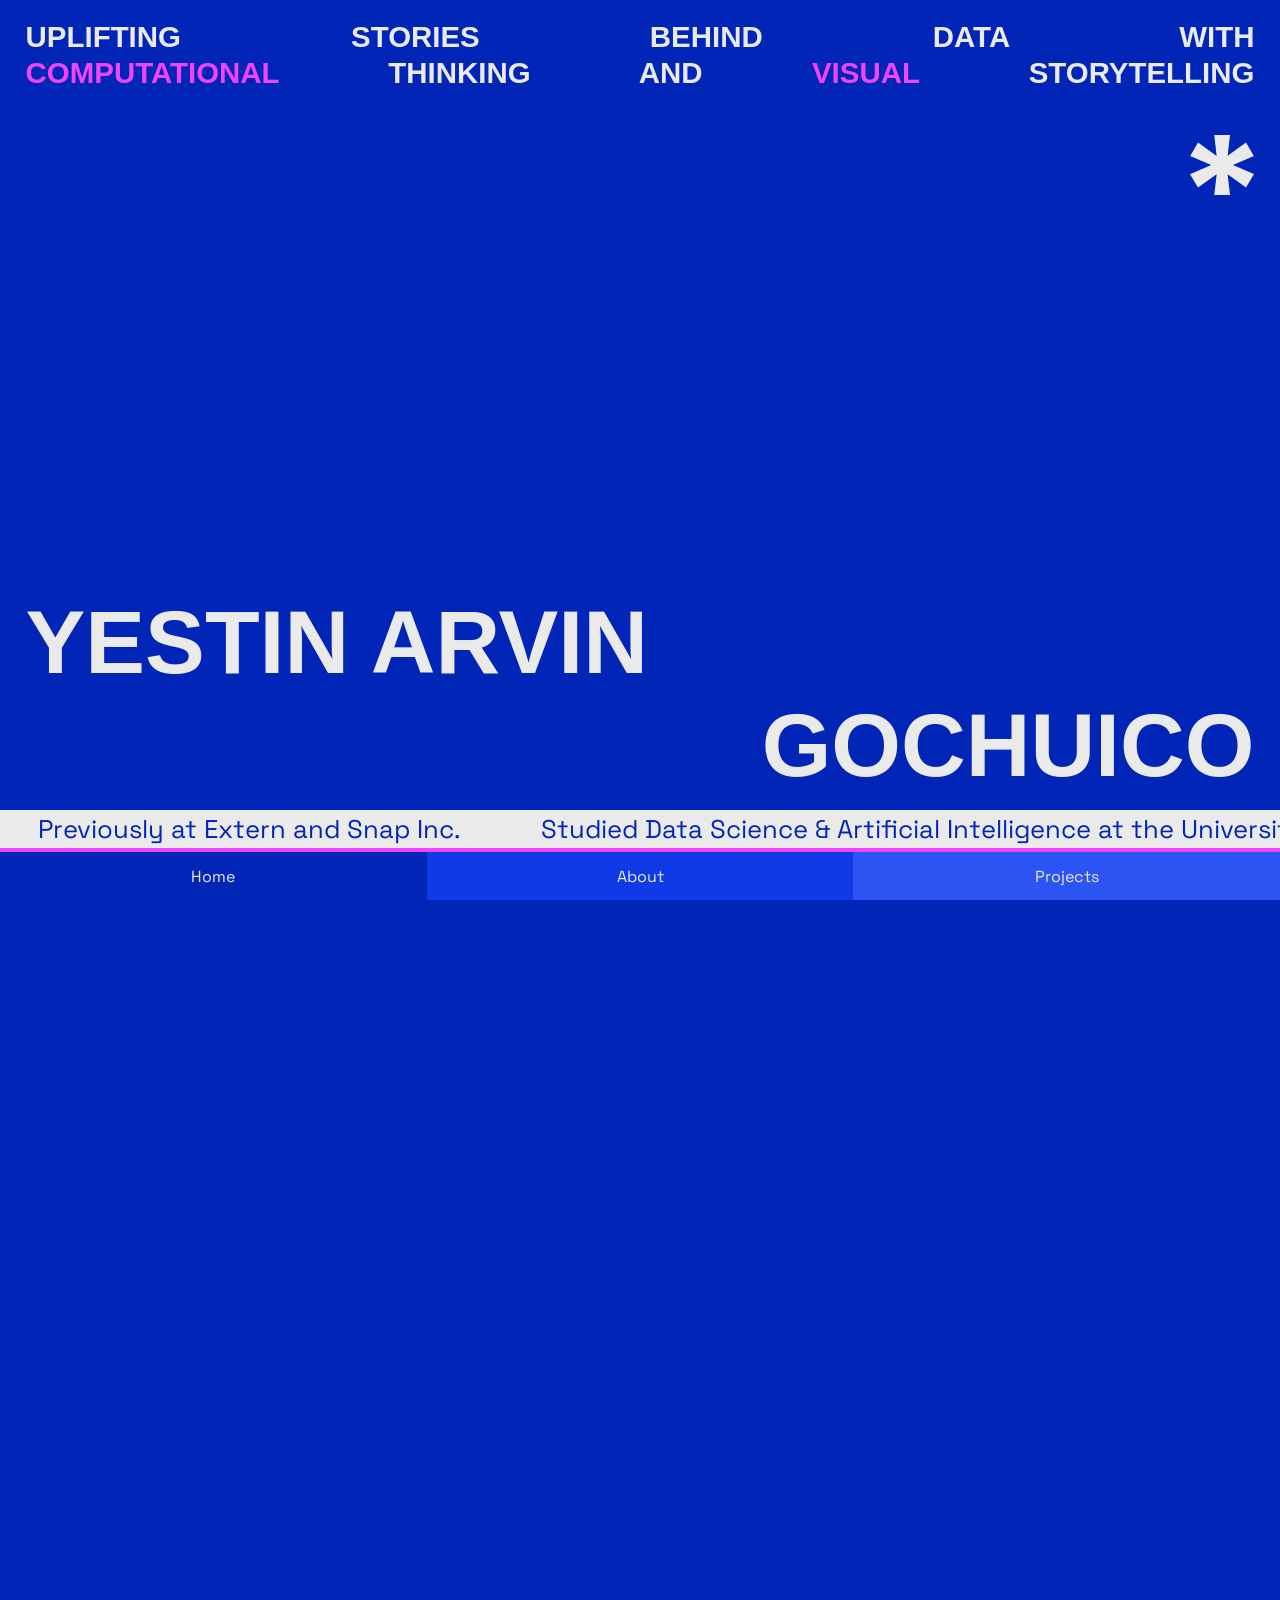
==== index.html @ 8c77055b "updated portfolio" ====
<!DOCTYPE html>
<html lang="en">
<head>
    <meta charset="UTF-8">
    <meta name="viewport" content="width=device-width, initial-scale=1.0">
    <title>Yestin Arvin Gochuico - Information Designer</title>
    <link rel="stylesheet" href="css/style-index.css">

    <!-- libraries & embeds -->
    <script src="https://cdnjs.cloudflare.com/ajax/libs/p5.js/1.11.1/p5.js"></script>
    <script src="https://cdnjs.cloudflare.com/ajax/libs/p5.js/1.11.1/addons/p5.sound.min.js"></script>
    <link rel="preconnect" href="https://fonts.googleapis.com">
    <link rel="preconnect" href="https://fonts.gstatic.com" crossorigin>
    <link href="https://fonts.googleapis.com/css2?family=Space+Grotesk:wght@300..700&family=Staatliches&family=Syncopate:wght@400;700&display=swap" rel="stylesheet">
    
    <!-- scripts -->
    <script src="js/background.js"></script>
    <script src="js/landing-height.js"></script>
    <script src="js/scroll-timing.js"></script>
    
    <!-- favicon -->
    <link rel="icon" type="image/svg+xml" href="logos/favicon.png">
</head>
<body>
    <div id="bg-overlay"></div>
    <div class="hero" id="hero">
        <header>
            <div class="header-text">
                <div class="header-line">Uplifting Stories Behind Data With</div>
                <div class="header-line"><span class="header-keyword"  id="computational">Computational</span> Thinking and <span class="header-keyword" id="visual">Visual</span> Storytelling</div>
            </div>
        </header>

        <div id="landing">
            <div id="canvas-container"></div>
            <img src="logos/asterisk.svg" alt="logo" class="logo-top-right">
            <div class="overlay-text">
                <div class="overlay-line" id="overlay-line-1">Yestin Arvin</div>
                <div class="overlay-line" id="overlay-line-2">Gochuico</div>
            </div>
          </div>
        
        <div id="scrolling">
            <div class="scrolling-text">
                <div class="inner">
                <span>Previously at Extern and Snap Inc.</span>
                <span>Studied Data Science & Artificial Intelligence at the University of Miami</span>
                <span>Previously at Extern and Snap Inc.</span>
                <span>Studied Data Science & Artificial Intelligence at the University of Miami</span>
                </div>
            </div>
          </div>
        
        <nav>
            <a href="#hero" class="nav-home">Home</a>
            <a href="#about" class="nav-about">About</a>
            <a href="#projects" class="nav-projects">Projects</a>
        </nav>
    </div>

    <section class="about" id="about">
        <div class="about-wrapper">
          <div class="about-text-block">
            <p>
              As a <span class="underline"><strong>humanist technologist</strong></span> specializing in <strong><span class="underline">Information Design</span></strong>, I’m interested in understanding how to communicate stories behind data with an interdisciplinary lens through formats within and beyond <span class="underline"><strong>Infographics</strong></span> and <span class="underline"><strong>Data Visualization</strong></span>.
            </p></br>
            <p class="go-to-contact">
                <strong>If you want to work with me, let me know!</strong>
                <a href="#contact" class="go-to-contact-link">
                  <img src="logos/arrow-violet.svg" alt="arrow" class="go-to-contact-arrow">
                </a>
              </p><br><br><hr><br>
          </div>
          <div class="tools-line">
            <h2>TOOLS</h2><br>
            <p>
              R • Python • Excel • ArcGIS • Adobe Illustrator • Figma • HTML • CSS • JS • Lens Studio • Unity • Git
            </p><br><br><hr><br>
          </div>
          <div class="honors-line">
            <h2>AWARDS</h2><br>
            <p>
                Visual Discovery Conference 2025 - Student Award<br>
                2024 Snap AR Lens Fest Awards - Finalist<br>
                2024 US Snap AR Lens Challenge - 3rd Place
            </p>
          </div>
        </div>
        <img src="logos/asterisk.svg" alt="asterisk" class="about-asterisk">
    </section>

    <section class="projects" id="projects">
        <div class="projects-content">
        <h1>
            PROJECTS 
            <!--
            <span id="projects-archive">
                <a href="projects/archive.html" class="projects-archive-link">
                ARCHIVE
                <img src="logos/arrow-violet.svg" alt="arrow" class="prj-arrow">
                </a>
            </span>
            -->
            </h1>
         <!-- start of wrapper -->
         <div class="project-item">
          <div class="project-img">
              <img src="images/benajah.png" alt="project preview">
          </div>
          <div class="project-text">
            <p class="project-date">Class Project – 2025</p>
            <h2 class="project-name">Visualizing Historical Immigration with NLP</h2>
            <p class="project-desc">
              A map timeline and text analysis of Benajah Jay Antrim’s written and visual
              journal aims to recognize his contribution to knowledge about Mexico’s socio
              historical, natural, and physical characteristics during the California gold rush.
              Made with ArcGIS StoryMaps, D3.js, and R. This project is one of the winners of the Student Poster
              Competition at the Visual Discovery Conference 2025.
            </p>
            <a href="https://storymaps.arcgis.com/stories/d84fce3ec1204932b0cea3f290bc6e8e" target="_blank" class="project-link">
              SEE MORE
              <img src="logos/arrow-blue.svg" alt="arrow" class="prj-item-arrow">
            </a>              
          </div>
        </div>

        <div class="project-item">
          <div class="project-img">
              <img src="images/gender-gap.png" alt="project preview">
          </div>
          <div class="project-text">
            <p class="project-date">Class Project – 2025</p>
            <h2 class="project-name">Gender Gap in Car Safety Explainer</h2>
            <p class="project-desc">
              A visual and data graphics, using data from the US Department of Transportation,
              illustrates the gender-related data bias and design blunders in car safety testing
              that puts women in greater harm than men involved in a car crash across different types.
              Made with Adobe Illustrator, Excel, and R.
            </p>
            <a href="projects/gender-gap-full.jpg" target="_blank" class="project-link">
              SEE MORE
              <img src="logos/arrow-blue.svg" alt="arrow" class="prj-item-arrow">
            </a>              
          </div>
        </div>

        <div class="project-item">
          <div class="project-img">
              <img src="images/china.png" alt="project preview">
          </div>
          <div class="project-text">
            <p class="project-date">Class Project – 2025</p>
            <h2 class="project-name">Clustering South China Sea Hostile Incidents</h2>
            <p class="project-desc">
              By analyzing data from the South China Sea Data Initiative, these geospatial graphics
              reveal the density and clustering of China-related hostile incidents in the area compared to
              China’s nine-dash line claim and each ASEAN country's exclusive economic zone.
              Made with Adobe Illustrator, ArcGIS, and R.
            </p>
            <a href="projects/south-china-sea-hostile-incidents.png" target="_blank" class="project-link">
              SEE MORE
              <img src="logos/arrow-blue.svg" alt="arrow" class="prj-item-arrow">
            </a>              
          </div>
        </div>

        <div class="project-item">
          <div class="project-img">
              <img src="images/sdg.gif" alt="project preview">
          </div>
          <div class="project-text">
            <p class="project-date">Class Project – 2025</p>
            <h2 class="project-name">Sustainable Development Goals Index Tracker</h2>
            <p class="project-desc">
              The Sustainable Development Goals (SDG) Index Tracker uses a 3D globe choropleth
              map to track all countries' progress towards the SDG for each goal and by year. The
              United Nations calculates the index by aggregating various demographic measures
              of a specific country. Made with R and Globe.GL.
            </p>
            <a href="https://nyctar.github.io/cim343-project-3/" target="_blank" class="project-link">
              SEE MORE
              <img src="logos/arrow-blue.svg" alt="arrow" class="prj-item-arrow">
            </a>              
          </div>
        </div>

        <div class="project-item">
          <div class="project-img">
              <img src="images/music.gif" alt="project preview">
          </div>
          <div class="project-text">
            <p class="project-date">Class Project – 2025</p>
            <h2 class="project-name">Music Visualizer in 3D</h2>
            <p class="project-desc">
              Music Visualizer is a web application that uses the Fast Fourier transform function in
              p5.js to get the amplitude and frequency of an audio file. The visualization works by
              distinctly parameter mapping these values to the scale, background color, sphere
              color, and number of spheres in a 3D grid. Made with p5.js.
            </p>
            <a href="https://nyctar.github.io/cim343-project-2/" target="_blank" class="project-link">
              SEE MORE
              <img src="logos/arrow-blue.svg" alt="arrow" class="prj-item-arrow">
            </a>              
          </div>
        </div>

        <div class="project-item">
          <div class="project-img">
              <img src="images/bluesky.png" alt="project preview">
          </div>
          <div class="project-text">
            <p class="project-date">Class Project – 2025</p>
            <h2 class="project-name">Investigating the Sentiment Change of Bluesky Posts Based on Time</h2>
            <p class="project-desc">
                I explored the variation in VADER sentiment of Bluesky social media posts based on
                time, specifically, the time of day (Morning, Afternoon, Evening, Night) and weekday
                (Monday to Sunday). Using non-parametric statistical tests (Kruskal-Wallis and
                Wilcoxon), the results revealed significant differences in sentiment in the time of day group.
            </p>
            <a href="https://nyctar.github.io/apy313-data-practical/" target="_blank" class="project-link">
              SEE MORE
              <img src="logos/arrow-blue.svg" alt="arrow" class="prj-item-arrow">
            </a>              
          </div>
        </div>
        
          <div class="project-item">
            <div class="project-img">
                <img src="images/yonsei.png" alt="project preview">
            </div>
            <div class="project-text">
              <p class="project-date">Yonsei Space & Design IT Lab – 2024</p>
              <h2 class="project-name">Architectural Visualization with AI</h2>
              <p class="project-desc">
                During my research internship at Yonsei University, Seoul, South Korea, I
                co-authored a research paper with a team of 7 about a new approach in preparing
                text-image data pairs used for training Stable Diffusion models to improve generated
                architectural visualization renderings. IEEE published the paper after acceptance at
                the 2024 IEEE MIT Undergraduate Research Technology Conference.
              </p>
              <a href="https://ieeexplore.ieee.org/document/10937567" target="_blank" class="project-link">
                SEE MORE
                <img src="logos/arrow-blue.svg" alt="arrow" class="prj-item-arrow">
              </a>              
            </div>
          </div>

          <div class="project-item">
            <div class="project-img">
                <img src="images/snap.gif" alt="project preview">
            </div>
            <div class="project-text">
              <p class="project-date">Snap Inc. – 2024</p>
              <h2 class="project-name">Views of Stonewall AR</h2>
              <p class="project-desc">
                Views of Stonewall is a Custom Location AR lens focused on the heritage of the
                Stonewall Inn and the 1969 Stonewall Riots. Using AR as a medium of protest,
                the AR lens aims to uplift transgender women who face marginalization and
                erasure to this day. Snap Inc. selected it as a finalist for the Best Artistic Lens
                category of Snap AR’s 2024 Lens Fest Awards.
              </p>
              <a href="projects/snap.html" class="project-link">
                SEE MORE
                <img src="logos/arrow-blue.svg" alt="arrow" class="prj-item-arrow">
              </a>              
            </div>
          </div>

          <div class="project-item">
            <div class="project-img">
                <img src="images/machine.jpeg" alt="project preview">
            </div>
            <div class="project-text">
              <p class="project-date">Class Project – 2024</p>
              <h2 class="project-name">Building Scene Level Image Classification</h2>
              <p class="project-desc">
                I used CNNs to categorize building scene level images, achieving 86% test accuracy with a
                traditional CNN model and 93% with a transfer learning model after fine-tuning.
                The process included data augmentation, class weights, and callbacks for the model
                with GradCAM for result interpretability. Made with Python (Tensorflow).
              </p>
              <a href="https://colab.research.google.com/drive/1myNQxwbaN9cFEpQCfKnTLxwIXRPsmbAj?usp=sharing" target="_blank" class="project-link">
                SEE MORE
                <img src="logos/arrow-blue.svg" alt="arrow" class="prj-item-arrow">
              </a>              
            </div>
          </div>
          <!-- end of wrapper -->
        </div>
    </section>

    <footer id="contact" class="footer">
        <div class="footer-left">
          <p>Let's talk!</p>
          <p class="footer-email">yestinag2020@gmail.com</p>
        </div>
        <div class="footer-right">
          <a href="https://ystnrvn.medium.com/" target="_blank">Blog</a>
          <a href="https://www.linkedin.com/in/gochuico/" target="_blank">LinkedIn</a>
        </div>
      </footer>      
</body>
</html>
---- css/style-index.css ----
/* reset all */
* {
    margin: 0;
    padding: 0;
    box-sizing: border-box;
}

/* global */
html, body {
    height: 100%;
    background-color: #0125B7;
    font-family: "Space Grotesk", Helvetica, sans-serif;
    color: #EAEAEA;
    display: flex;
    flex-direction: column;
    overflow-x: hidden;
    scroll-behavior: smooth;
}

html {
    scroll-padding-bottom: 4rem;
}

/* hero */
.hero {
    height: 100vh;
    display: flex;
    flex-direction: column;
}

/* header */
header {
    width: 100%;
    padding: 1.5vw 0;
    display: flex;
    justify-content: center;
}

.header-text {
    font-family: "Syncopate", Helvetica, sans-serif;
    width: 96%;
}

.header-line {
    text-align: justify;
    text-align-last: justify;
    text-transform: uppercase;
    font-weight: bold;
    font-size: 2.3vw;
    line-height: 1.2;
}
.header-keyword {
    color: #F243FF;
}

/* landing */
#landing {
    position: relative;
}

#canvas-container {
    position: absolute;
    height: 100%;
    width: 100%;
}
.logo-top-right {
    position: absolute;
    top: clamp(0.5rem, 2vw, 4rem);
    right: clamp(0.5rem, 2vw, 4rem);
    width: clamp(1.5rem, 5vw, 12rem);
}
  
.overlay-text {
    font-size: 7vw;
    font-weight: bold;
    text-transform: uppercase;
    position: absolute;
    bottom: clamp(0.5rem, 1vw, 1vw);
    left: 50%;
    transform: translateX(-50%);
    width: 96%;
    font-family: "Syncopate", Helvetica, sans-serif;
    text-align: center;
    color: #EAEAEA;
}

#overlay-line-1 {
    text-align: left;
}

#overlay-line-2 {
    text-align: right;
}

/* scrolling text */
.scrolling-text {
    background-color: #EAEAEA;
    height: clamp(1.5rem, 3vw, 12rem);
    color: #0125B7;
    white-space: nowrap;
    width: 100%;
    display: flex;
    align-items: center;
}
  
.inner {
    display: inline-block;
    animation: scroll-left 30s linear infinite;
    animation-delay: 0.25s;
}
  
.scrolling-text span {
    font-size: clamp(1rem, 2vw, 12rem);
    font-family: "Space Grotesk", Helvetica, sans-serif;
    margin: 0 clamp(1rem, 3vw, 3rem);
}
  
@keyframes scroll-left {
    from { transform: translateX(0); }
    to { transform: translateX(-50%); }
}

/* about */
.about {
    border-top: 10px solid #0F3AE6;
    position: relative;
    min-height: clamp(700px, 60vw, 1500px);
    background-color: #0125B7;
    align-items: center;
    justify-content: center;
    padding: 1.5rem;
    box-sizing: border-box;
    color: #EAEAEA;
    font-family: "Space Grotesk", sans-serif;
    font-size: clamp(0.8rem, 1.5vw, 1.5rem);
    line-height: clamp(1, 2vw, 1.7);
    text-align: left;
}

.about-wrapper {
    width: clamp(850px, 80vw, 1200px);
    max-width: 100%;
    margin: 0 auto;
    padding: 0;
    display: flex;
    flex-direction: column;
    justify-content: center;
    height: 100%;
}

.underline {
    text-decoration: underline;
    text-decoration-style: dashed;
    text-decoration-color: #F243FF;
    text-decoration-thickness: 2px;
    text-underline-offset: 0.2em;
}

.tools-line h2 {
    font-family: "Staatliches", Helvetica, sans-serif;
    /*
    text-decoration: underline;
    text-decoration-style: dashed;
    text-decoration-color: #F243FF;
    */
    color: #EAEAEA;
    margin-bottom: 0.5rem;
}

.honors-line h2 {
    font-family: "Staatliches", Helvetica, sans-serif;
    /*
    text-decoration: underline;
    text-decoration-style: dashed;
    text-decoration-color: #F243FF;
    */
    color: #EAEAEA;
    margin-bottom: 0.5rem;
}

.go-to-contact {
    display: flex;
    align-items: center;
    gap: clamp(0.5rem, 2vw, 2rem);
}
  
.go-to-contact-link {
    display: inline-flex;
    align-items: center;
    text-decoration: none;
}
  
.go-to-contact-arrow {
    width: clamp(0.25rem, 2vw, 1.5rem);
    height: auto;
    transition: transform 0.3s ease;
}
  
.go-to-contact-link:hover .go-to-contact-arrow {
    transform: translateX(4px);
}
.about-asterisk {
    color: #EAEAEA;
    position: absolute;
    bottom: clamp(1.5rem, 3vw, 3rem);
    right: clamp(1.5rem, 3vw, 3rem);
    width: clamp(3rem, 10vw, 9rem);
    height: auto;
    transform: translate(50%, 50%);
    animation: spin 20s linear infinite;
    z-index: 5;
}
  
@keyframes spin {
    0% { transform: rotate(0deg); }
    100% { transform: rotate(360deg); }
}

hr {
    border: none;
    height: 2px;
    background-color: #EAEAEA;
  }

/* projects */
.projects-content h1 {
    font-size: clamp(2rem, 5vw, 4rem);
    font-family: "Syncopate", Helvetica, sans-serif;
    margin-top: 3rem;
    margin-bottom: 1.5rem;
    text-transform: uppercase;
}

.projects-archive-link {
    display: inline-flex;
    align-items: center;
    gap: 0.5rem;
    color: #F243FF;
    text-decoration: none;
    font-family: "Staatliches", sans-serif;
    font-size: clamp(1rem, 2vw, 1.25rem);
    transition: transform 0.3s ease;
}
  
.projects-archive-link:hover {
    transform: translateX(4px);
}
  
.prj-arrow {
    width: 1rem;
    height: auto;
}

.projects-content {
    width: clamp(850px, 80vw, 1200px);
}

.projects {
    border-top: 10px solid #2C54F2;
    background-color: #0125B7;
    padding-left: 1.5rem;
    padding-right: 1.5rem;
    padding-bottom: 1.5rem;
    color: #fff;
    display: flex;
    justify-content: center;
}

.project-item {
    display: flex;
    background-color: #EAEAEA;
    margin-bottom: 1.5rem;
    padding: 1.5rem;
    gap: 2rem;
    flex-wrap: wrap;
}

.project-img {
    flex: 1 1 250px;
    aspect-ratio: 1 / 1;
    background-color: #EAEAEAEA;
    background-size: cover;
    background-position: center;
}

.project-img img {
    width: 100%;
    height: 100%;
    object-fit: cover;
}

.project-text {
    flex: 2 1 400px;
    display: flex;
    flex-direction: column;
    justify-content: center;
    font-family: "Space Grotesk", Helvetica, sans-serif;
    color: #1F2421;
}

.project-date {
    font-size: 0.9rem;
    color: #1F2421;
    margin-bottom: 0.25rem;
}

.project-name {
    font-size: 2rem;
    font-weight: bold;
    margin: 0 0 0.75rem;
}

.project-desc {
    font-size: 1rem;
    margin-bottom: 1rem;
}

.project-link {
    display: inline-flex;
    align-items: center;
    gap: 0.5rem;
    font-family: "Staatliches", sans-serif;
    font-size: clamp(1rem, 2vw, 1.25rem);
    color: #0125B7;
    text-decoration: none;
    font-weight: bold;
    transition: transform 0.3s ease;
}

.prj-item-arrow {
    width: 1rem;
    height: auto;
    transition: transform 0.3s ease;
}
  
.project-link:hover {
    transform: translateX(4px);
}
  
/* footer */
.footer {
    border-top: 10px solid #F243FF;
    display: flex;
    padding: 3rem 2rem 6rem 2rem;
    background-color: #EAEAEA;
    color: #0125B7;
    font-family: "Space Grotesk", sans-serif;
    font-size: clamp(0.8rem, 2vw, 2rem);
    line-height: 1.5;
}

.footer-email {
    font-size: clamp(0.9rem, 4vw, 5rem);
    font-weight: bold;
    color: #0125B7;
    margin: 1rem 0;
}

.footer-right {
    flex: 1 1 30%;
    display: flex;
    flex-direction: column;
    gap: 0.5rem;
    align-items: flex-end;
}

.footer-right a {
    text-decoration: none;
    color: #0125B7;
    font-size: clamp(0.8rem, 2vw, 2rem);
    font-weight: normal;
    transition: color 0.3s ease;
}

.footer-right a:hover {
    color: #F243FF;
}
  
/* navbar */
nav {
    border-top: 4px solid #F243FF;
    text-decoration: none;
    display: flex;
    position: fixed;
    bottom: 0;
    left: 0;
    right: 0;
    color: #EAEAEA;
    z-index: 999;
}

nav a {
    text-decoration: none;
    color: inherit;
    font-weight: normal;
    padding: clamp(0.75rem, 1.5vh, 2rem) 0;
    flex: 1;
    display: flex;
    justify-content: center;
    transition: all 0.3s ease;
}

.nav-home {
    background-color: #0125B7;
}

.nav-about {
    background-color: #0F3AE6;
}

.nav-projects {
    background-color: #2C54F2;
}

.nav-home:hover {
    background-color: #F243FF;
    color: #0125B7;
    font-weight: bold;
}

.nav-about:hover {
    background-color: #F243FF;
    color: #0F3AE6;
    font-weight: bold;
}

.nav-projects:hover {
    background-color: #F243FF;
    color: #2C54F2;
    font-weight: bold;
}

/* scroll bar */
::-webkit-scrollbar {
    width: 10px;
}

::-webkit-scrollbar-track {
    background: #1F2421;
}

::-webkit-scrollbar-thumb {
    background-color: #F243FF;
    border-radius: 5px;
}

::-webkit-scrollbar-thumb:hover {
    background-color: #F243FF;
    border: 2px solid #858786;
}
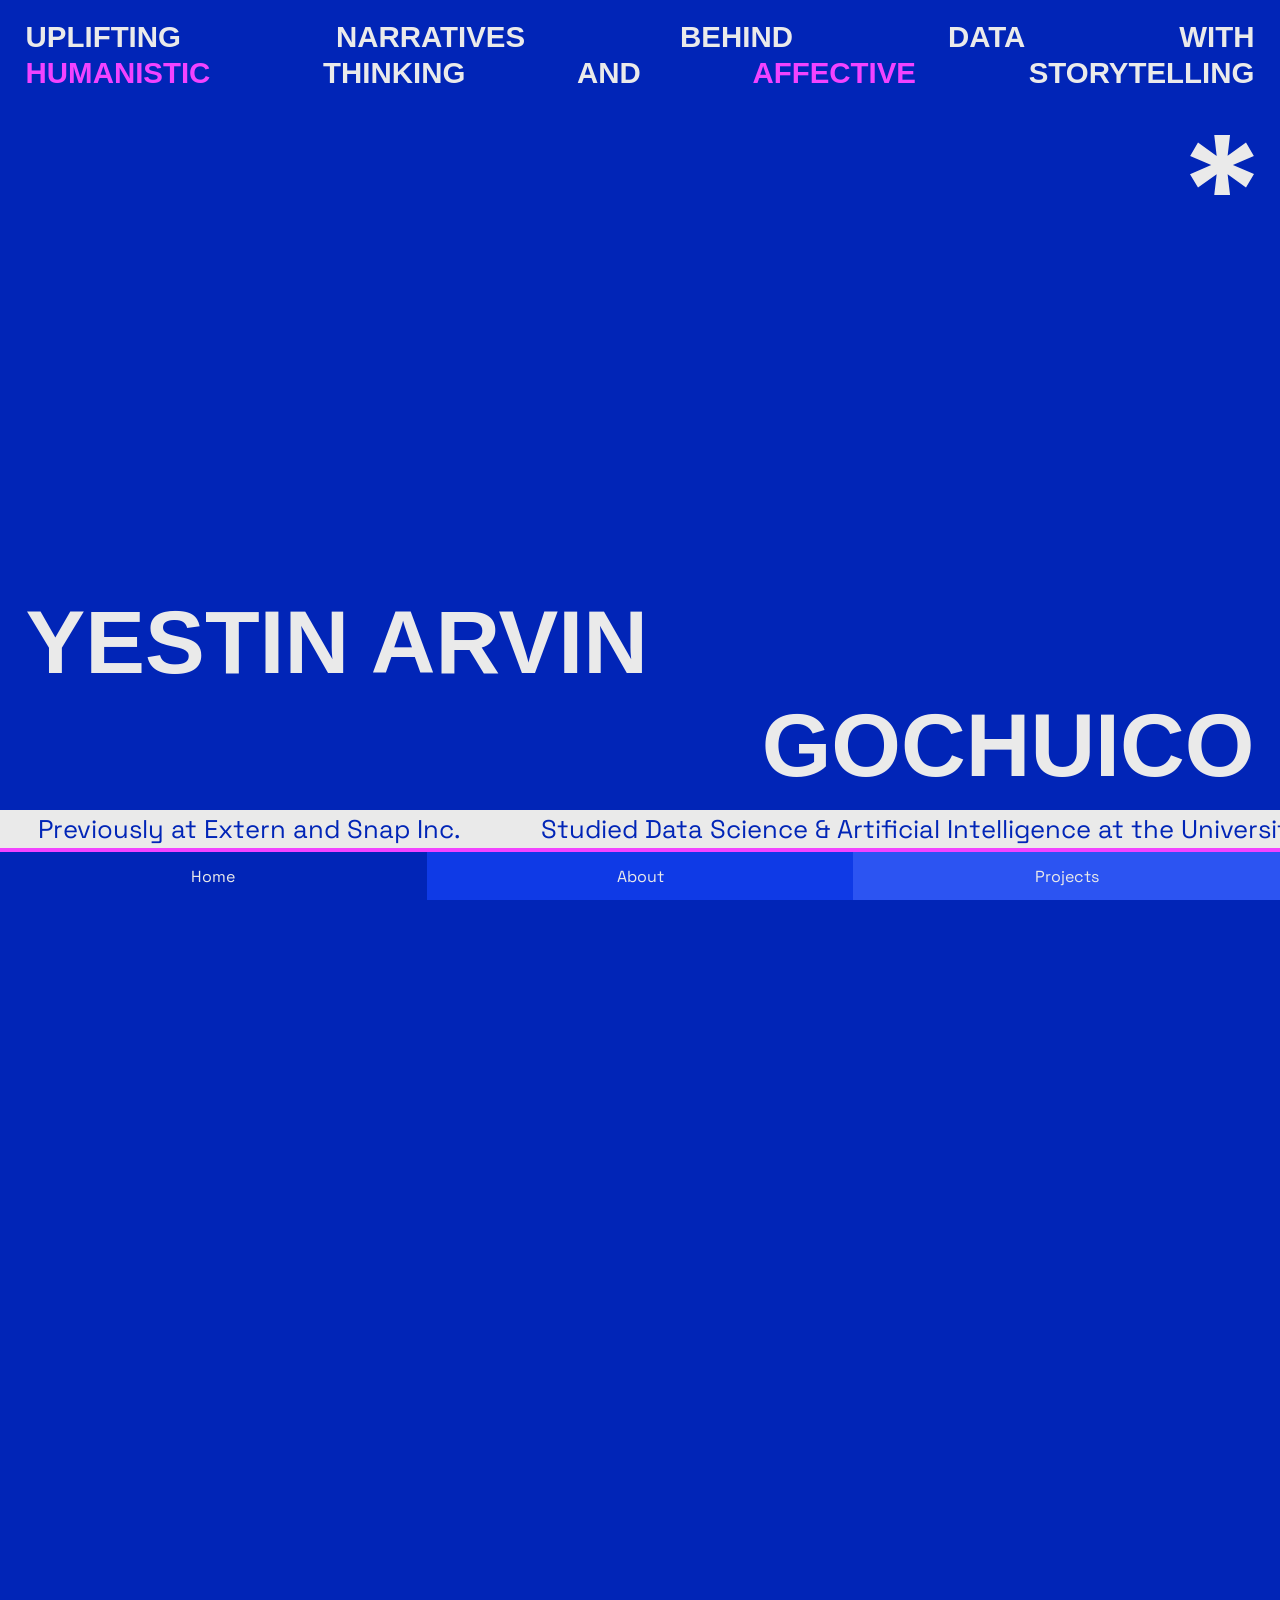
==== commit de2a2828: "updated header" ====
--- a/index.html
+++ b/index.html
@@ -26,8 +26,8 @@
     <div class="hero" id="hero">
         <header>
             <div class="header-text">
-                <div class="header-line">Uplifting Stories Behind Data With</div>
-                <div class="header-line"><span class="header-keyword"  id="computational">Computational</span> Thinking and <span class="header-keyword" id="visual">Visual</span> Storytelling</div>
+                <div class="header-line">Uplifting Narratives Behind Data With</div>
+                <div class="header-line"><span class="header-keyword"  id="computational">Humanistic</span> Thinking and <span class="header-keyword" id="visual">Affective</span> Storytelling</div>
             </div>
         </header>
 
@@ -177,7 +177,7 @@
               United Nations calculates the index by aggregating various demographic measures
               of a specific country. Made with R and Globe.GL.
             </p>
-            <a href="https://nyctar.github.io/cim343-project-3/" target="_blank" class="project-link">
+            <a href="https://ystnnxtdr.github.io/cim343-project-3/" target="_blank" class="project-link">
               SEE MORE
               <img src="logos/arrow-blue.svg" alt="arrow" class="prj-item-arrow">
             </a>              
@@ -197,7 +197,7 @@
               distinctly parameter mapping these values to the scale, background color, sphere
               color, and number of spheres in a 3D grid. Made with p5.js.
             </p>
-            <a href="https://nyctar.github.io/cim343-project-2/" target="_blank" class="project-link">
+            <a href="https://ystnnxtdr.github.io/cim343-project-2/" target="_blank" class="project-link">
               SEE MORE
               <img src="logos/arrow-blue.svg" alt="arrow" class="prj-item-arrow">
             </a>              
@@ -217,7 +217,7 @@
                 (Monday to Sunday). Using non-parametric statistical tests (Kruskal-Wallis and
                 Wilcoxon), the results revealed significant differences in sentiment in the time of day group.
             </p>
-            <a href="https://nyctar.github.io/apy313-data-practical/" target="_blank" class="project-link">
+            <a href="https://ystnnxtdr.github.io/apy313-data-practical/" target="_blank" class="project-link">
               SEE MORE
               <img src="logos/arrow-blue.svg" alt="arrow" class="prj-item-arrow">
             </a>              
